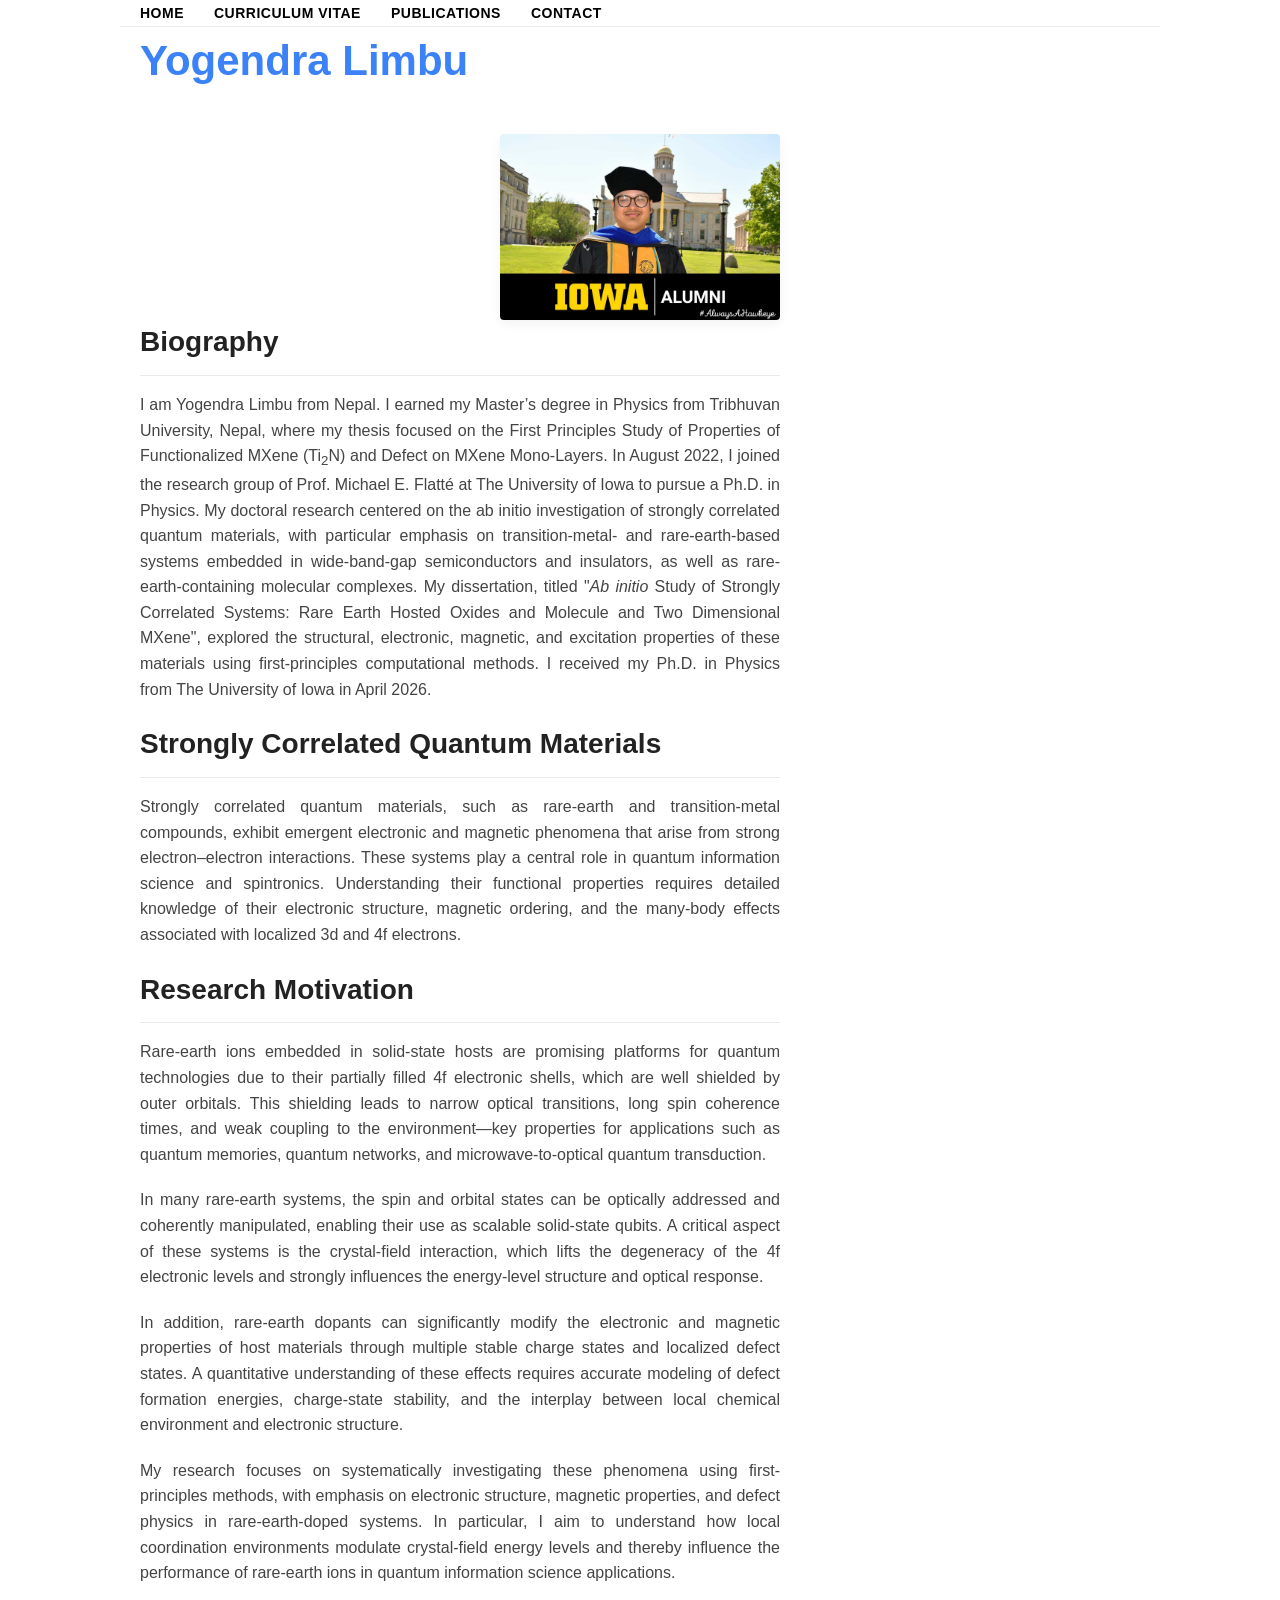
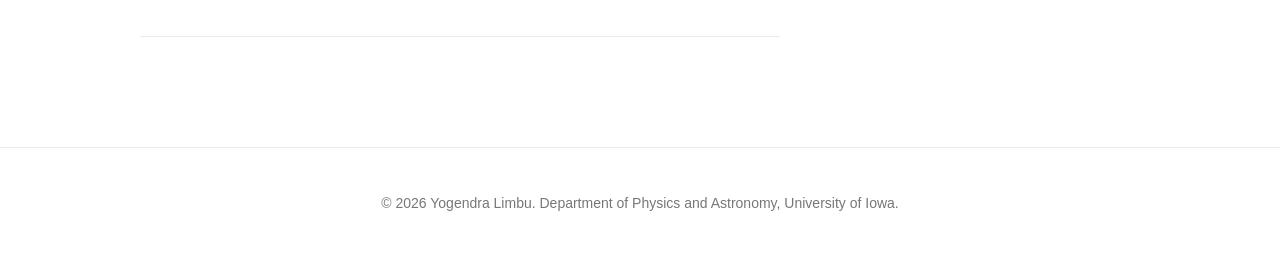
==== index.html @ ec45ef34 "Update index.html" ====
<!DOCTYPE html>
<html lang="en">
<head>
    <meta charset="UTF-8">
    <meta name="viewport" content="width=device-width, initial-scale=1.0">
    <title>Yogendra Limbu | Home</title>
    <style>
        /* Base Styles */
        body {
            font-family: -apple-system, BlinkMacSystemFont, "Segoe UI", Roboto, Helvetica, Arial, sans-serif;
            color: #333333;
            line-height: 1.6;
            margin: 0;
            padding: 0;
            background-color: #ffffff;
        }

        .container {
            max-width: 1000px;
            margin: 0 auto;
            padding: 0 20px;
        }

        /* Navigation Bar */
        nav {
            padding: 30px 0;
            border-bottom: 1px solid #eaeaea;
        }

        nav ul {
            list-style: none;
            padding: 0;
            margin: 0;
            display: flex;
            gap: 30px;
        }

        nav ul li a {
            text-decoration: none;
            color: #000000;
            font-weight: 700;
            font-size: 14px;
            text-transform: uppercase;
            letter-spacing: 0.5px;
        }

        nav ul li a:hover {
            color: #3b82f6;
        }

        /* Main Content Grid */
        main {
            padding: 50px 0;
        }

        .name-heading {
            font-size: 42px;
            color: #3b82f6;
            margin-top: 0;
            margin-bottom: 40px;
            font-weight: 700;
        }

        .profile-section {
            display: grid;
            grid-template-columns: 2fr 1fr;
            gap: 40px;
            align-items: start;
        }

        @media (max-width: 768px) {
            .profile-section {
                grid-template-columns: 1fr;
            }
            .photo-container {
                order: -1; /* Puts photo on top on mobile devices */
            }
        }

        .bio-container h2 {
            font-size: 28px;
            color: #222222;
            margin-top: 0;
            margin-bottom: 15px;
            border-bottom: 1px solid #eaeaea;
            padding-bottom: 10px;
        }

        .bio-text p {
            margin-bottom: 20px;
            font-size: 16px;
            color: #444444;
            text-align: justify;
        }

        /* Photo Styles */
        .photo-container img {
            width: 100%;
            max-width: 280px;
            height: auto;
            border-radius: 4px;
            box-shadow: 0 4px 12px rgba(0,0,0,0.05);
            display: block;
            margin: 0 auto;
        }

        /* Quick Links / Buttons */
        .cta-buttons {
            margin-top: 30px;
            display: flex;
            gap: 15px;
            flex-wrap: wrap;
        }

        .btn {
            display: inline-block;
            padding: 10px 20px;
            background-color: #3b82f6;
            color: #ffffff;
            text-decoration: none;
            border-radius: 4px;
            font-weight: 600;
            font-size: 14px;
            transition: background-color 0.2s;
        }

        .btn:hover {
            background-color: #2563eb;
        }

        .btn-secondary {
            background-color: #f3f4f6;
            color: #1f2937;
        }

        .btn-secondary:hover {
            background-color: #e5e7eb;
        }

        /* Bottom Sections Grid */
        .extra-sections {
            display: grid;
            grid-template-columns: 1fr 1fr;
            gap: 40px;
            margin-top: 50px;
            padding-top: 30px;
            border-top: 1px solid #eaeaea;
        }

        @media (max-width: 768px) {
            .extra-sections {
                grid-template-columns: 1fr;
            }
        }

        .section-title {
            font-size: 22px;
            color: #222222;
            margin-top: 0;
            margin-bottom: 15px;
        }

        /* Bullet lists */
        .interests-list {
            padding-left: 20px;
            margin: 0;
        }

        .interests-list li {
            margin-bottom: 10px;
            color: #444444;
        }

        /* News List */
        .news-list {
            list-style: none;
            padding: 0;
            margin: 0;
        }

        .news-item {
            margin-bottom: 15px;
            font-size: 15px;
            color: #444444;
        }

        .news-date {
            font-weight: 700;
            color: #3b82f6;
            margin-right: 8px;
        }

        /* Footer */
        footer {
            margin-top: 80px;
            padding: 30px 0;
            border-top: 1px solid #eaeaea;
            text-align: center;
            font-size: 14px;
            color: #777777;
        }
    </style>
</head>
<body>

    <nav class="container">
        <ul>
            <li><a href="index.html">Home</a></li>
            <li><a href="CV.html">Curriculum Vitae</a></li>
            <li><a href="publications.html">Publications</a></li>
            <li><a href="contact.html">Contact</a></li>
        </ul>
    </nav>

    <main class="container">
        
        <h1 class="name-heading">Yogendra Limbu</h1>

            </div>

            <div class="photo-container">
                <img src="profile.jpg" alt="Yogendra Limbu">
            </div>

        </div>
        
        
        <div class="profile-section">
            
        <div class="bio-container">
        <h2>Biography</h2>
        <div class="bio-text">
        <p> I am Yogendra Limbu from Nepal. I earned my Master’s degree in Physics from Tribhuvan University, Nepal, 
            where my thesis focused on the First Principles Study of Properties of Functionalized MXene (Ti<sub>2</sub>N) 
            and Defect on MXene Mono-Layers. 
            In August 2022, I joined the research group of Prof. Michael E. Flatté at The University of Iowa to pursue 
            a Ph.D. in Physics. My doctoral research centered on the ab initio investigation of strongly correlated
            quantum materials, with particular emphasis on transition-metal- and rare-earth-based systems embedded
            in wide-band-gap semiconductors and insulators, as well as rare-earth-containing molecular complexes. 
            My dissertation, titled "<i>Ab initio</i> Study of Strongly Correlated Systems: Rare Earth Hosted Oxides and Molecule
            and Two Dimensional MXene", explored the structural, electronic, magnetic, and excitation properties of 
            these materials using first-principles computational methods.
            I received my Ph.D. in Physics from The University of Iowa in April 2026.</p>
  <h2>Strongly Correlated Quantum Materials</h2>
  <div class="bio-text">
    <p>
        Strongly correlated quantum materials, such as rare-earth and transition-metal compounds, exhibit
        emergent electronic and magnetic phenomena that arise from strong electron–electron interactions. These systems
        play a central role in quantum information science and spintronics. Understanding their functional properties
        requires detailed knowledge of their electronic structure, magnetic ordering, and the many-body effects associated
        with localized 3d and 4f electrons.
    </p>
</div>

<h2>Research Motivation</h2>
<div class="bio-text">
    <p>
        Rare-earth ions embedded in solid-state hosts are promising platforms for quantum technologies due to their
        partially filled 4f electronic shells, which are well shielded by outer orbitals. This shielding leads to
        narrow optical transitions, long spin coherence times, and weak coupling to the environment—key properties for
        applications such as quantum memories, quantum networks, and microwave-to-optical quantum transduction.
    </p>

    <p>
        In many rare-earth systems, the spin and orbital states can be optically addressed and coherently manipulated,
        enabling their use as scalable solid-state qubits. A critical aspect of these systems is the crystal-field
        interaction, which lifts the degeneracy of the 4f electronic levels and strongly influences the energy-level
        structure and optical response.
    </p>

    <p>
        In addition, rare-earth dopants can significantly modify the electronic and magnetic properties of host materials
        through multiple stable charge states and localized defect states. A quantitative understanding of these effects
        requires accurate modeling of defect formation energies, charge-state stability, and the interplay between
        local chemical environment and electronic structure.
    </p>

    <p>
        My research focuses on systematically investigating these phenomena using first-principles methods, with emphasis
        on electronic structure, magnetic properties, and defect physics in rare-earth-doped systems. In particular, I aim
        to understand how local coordination environments modulate crystal-field energy levels and thereby influence the 
        performance of rare-earth ions in quantum information science applications.
    </p>
</div>
                   


        <div class="extra-sections">
       

        </div>

    </main>

    <footer>
        <div class="container">
            <p>&copy; 2026 Yogendra Limbu. Department of Physics and Astronomy, University of Iowa.</p>
        </div>
    </footer>

</body>
</html>
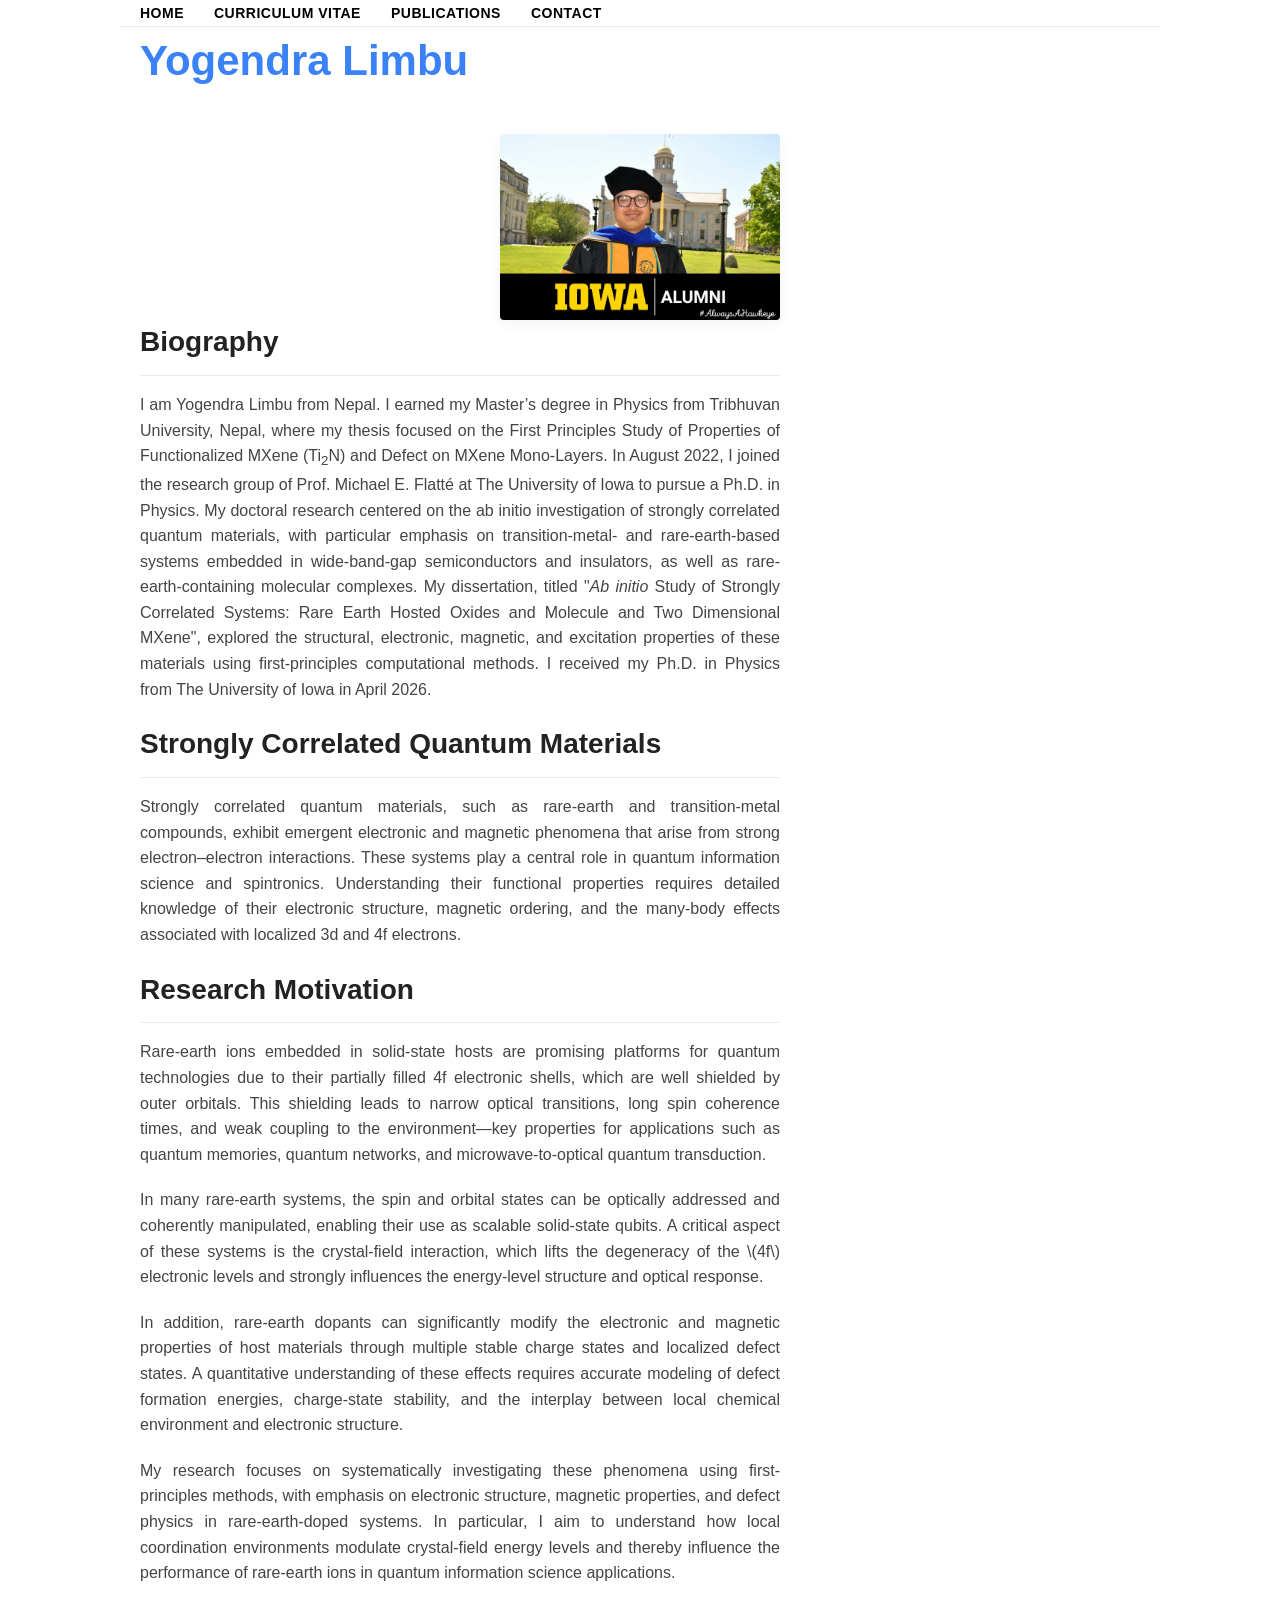
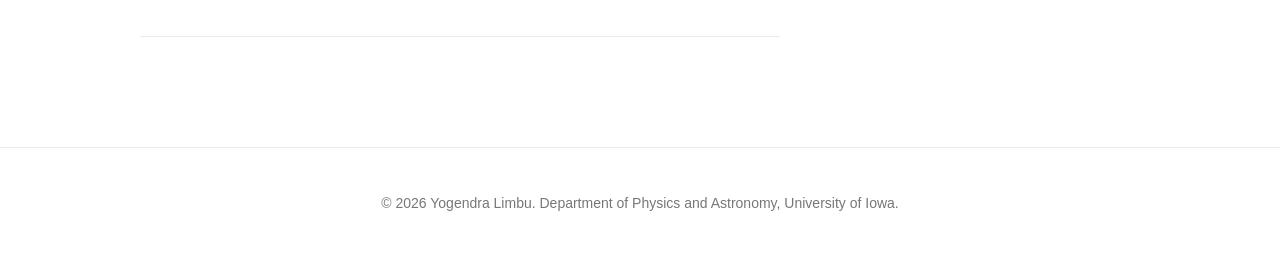
==== commit eefde85e: "Update index.html" ====
--- a/index.html
+++ b/index.html
@@ -264,7 +264,7 @@
     <p>
         In many rare-earth systems, the spin and orbital states can be optically addressed and coherently manipulated,
         enabling their use as scalable solid-state qubits. A critical aspect of these systems is the crystal-field
-        interaction, which lifts the degeneracy of the 4f electronic levels and strongly influences the energy-level
+        interaction, which lifts the degeneracy of the \(4f\) electronic levels and strongly influences the energy-level
         structure and optical response.
     </p>
 
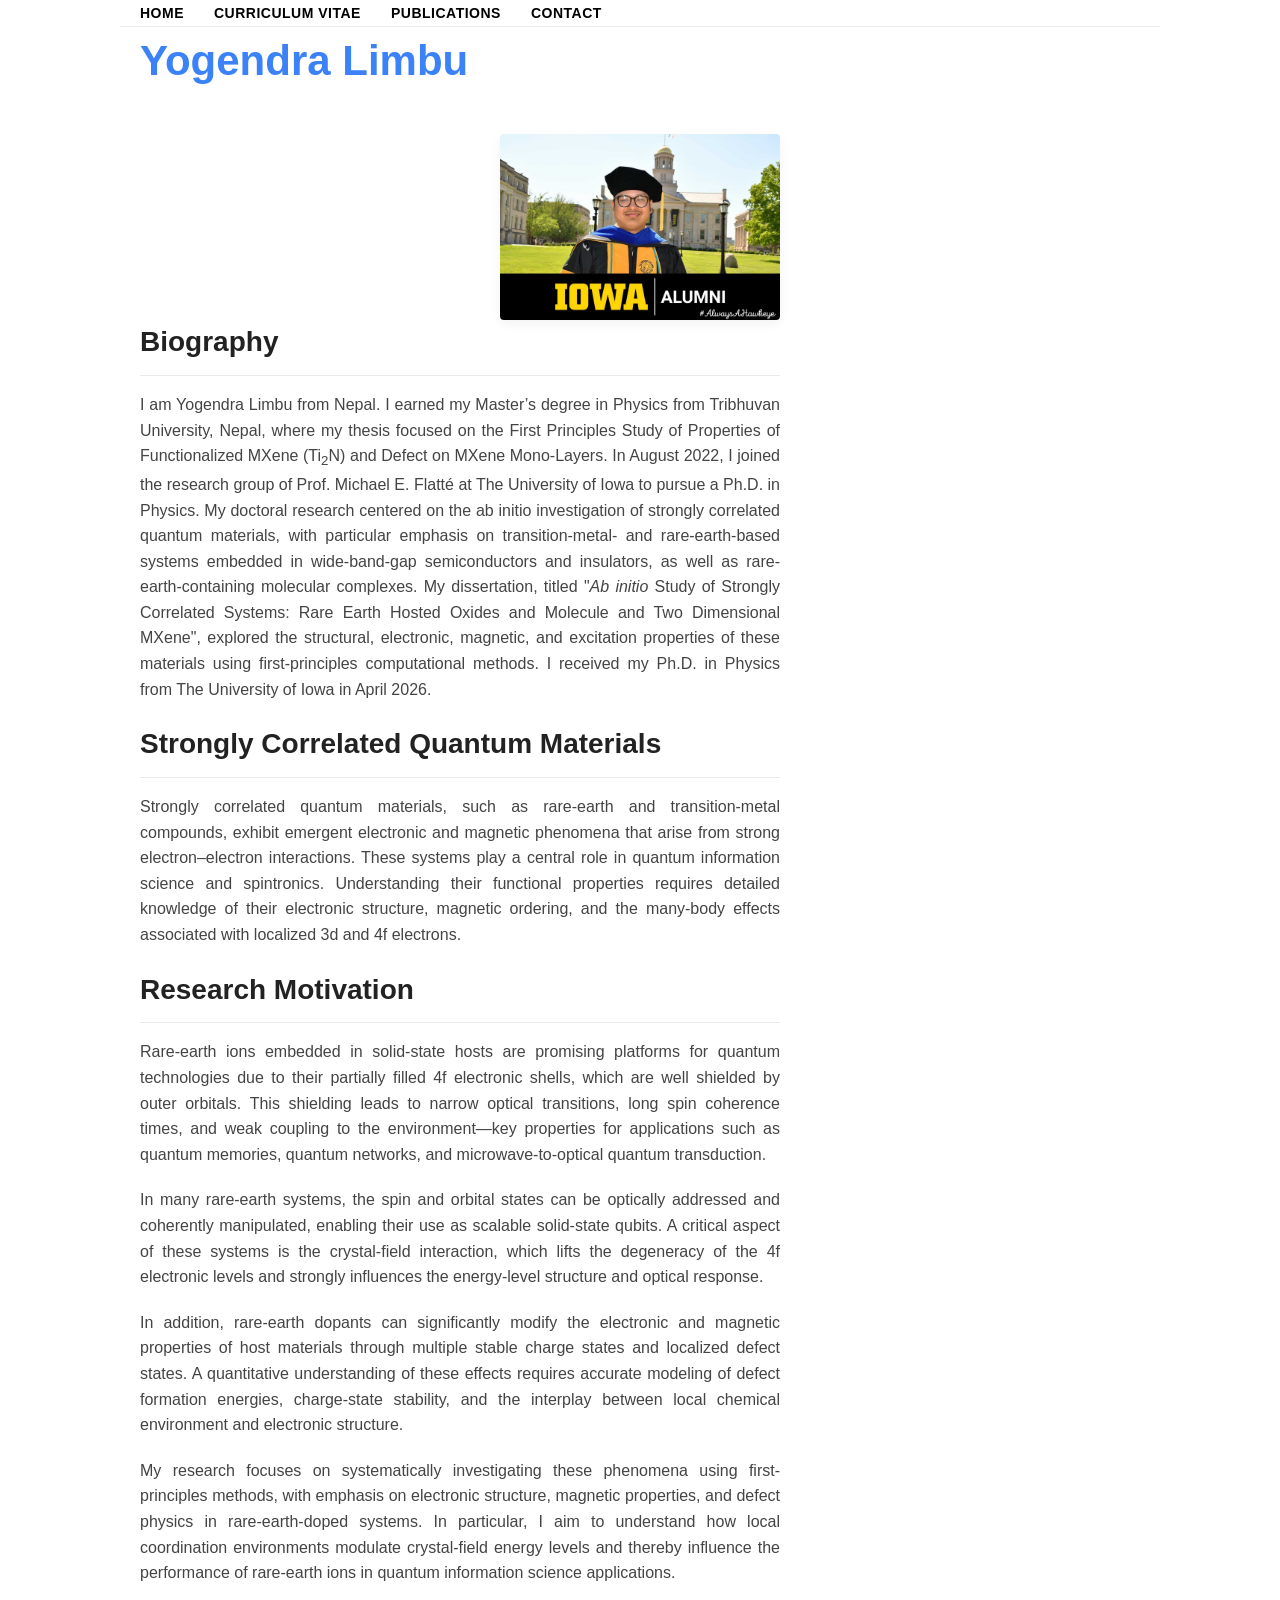
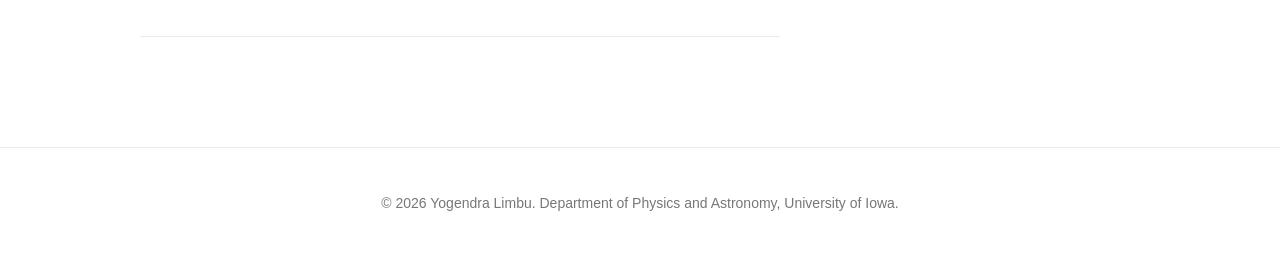
==== commit fefcdcd6: "Update index.html" ====
--- a/index.html
+++ b/index.html
@@ -264,7 +264,7 @@
     <p>
         In many rare-earth systems, the spin and orbital states can be optically addressed and coherently manipulated,
         enabling their use as scalable solid-state qubits. A critical aspect of these systems is the crystal-field
-        interaction, which lifts the degeneracy of the \(4f\) electronic levels and strongly influences the energy-level
+        interaction, which lifts the degeneracy of the 4f electronic levels and strongly influences the energy-level
         structure and optical response.
     </p>
 
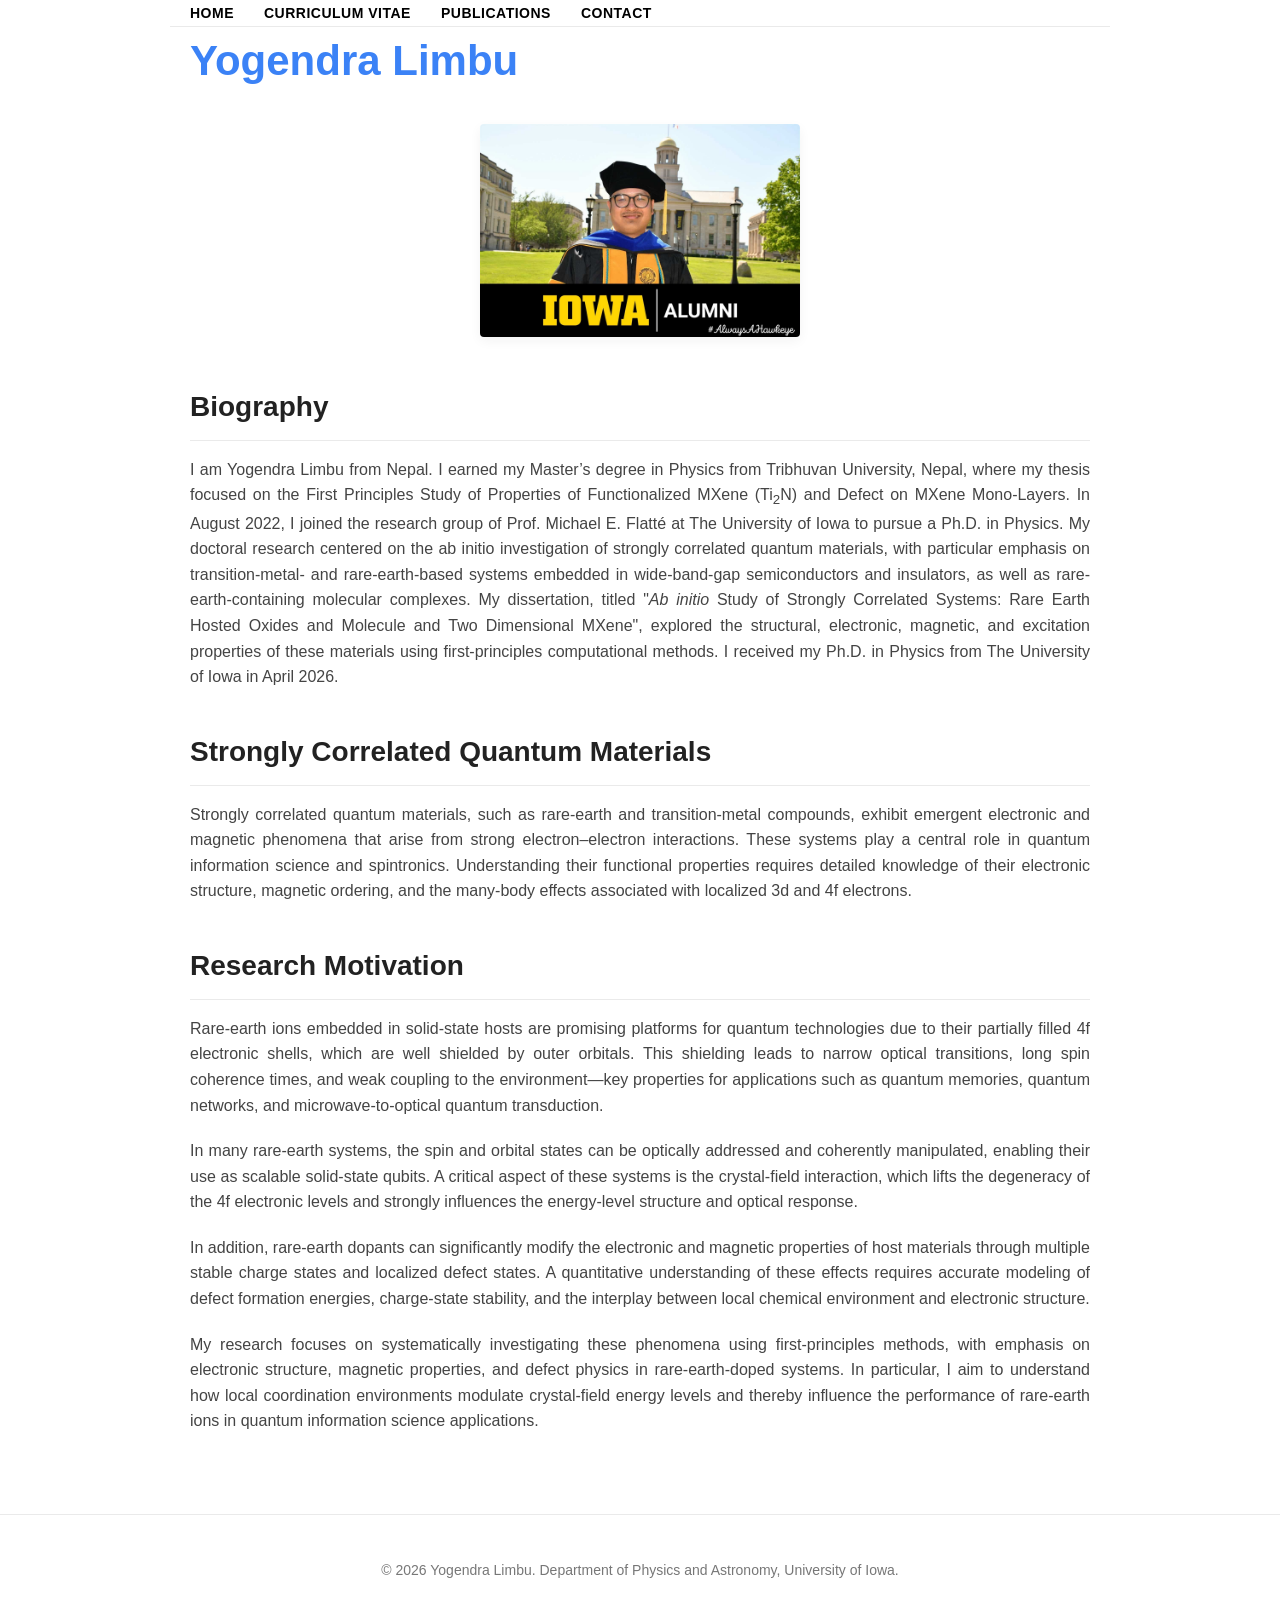
==== commit ec9eb7d9: "Update index.html" ====
--- a/index.html
+++ b/index.html
@@ -16,7 +16,7 @@
         }
 
         .container {
-            max-width: 1000px;
+            max-width: 900px; /* Reduced slightly for optimal readability of full-width academic text */
             margin: 0 auto;
             padding: 0 20px;
         }
@@ -48,7 +48,7 @@
             color: #3b82f6;
         }
 
-        /* Main Content Grid */
+        /* Main Content Layout */
         main {
             padding: 50px 0;
         }
@@ -57,30 +57,31 @@
             font-size: 42px;
             color: #3b82f6;
             margin-top: 0;
-            margin-bottom: 40px;
+            margin-bottom: 30px;
             font-weight: 700;
+            text-align: left;
         }
 
-        .profile-section {
-            display: grid;
-            grid-template-columns: 2fr 1fr;
-            gap: 40px;
-            align-items: start;
+        /* Center the photo container below the name */
+        .photo-container {
+            margin-bottom: 40px;
+            text-align: center;
         }
 
-        @media (max-width: 768px) {
-            .profile-section {
-                grid-template-columns: 1fr;
-            }
-            .photo-container {
-                order: -1; /* Puts photo on top on mobile devices */
-            }
+        .photo-container img {
+            width: 100%;
+            max-width: 320px; /* Slightly adjusted to look great centered */
+            height: auto;
+            border-radius: 4px;
+            box-shadow: 0 4px 12px rgba(0,0,0,0.05);
+            display: inline-block;
         }
 
-        .bio-container h2 {
+        /* Full-width content sections */
+        .content-section h2 {
             font-size: 28px;
             color: #222222;
-            margin-top: 0;
+            margin-top: 40px;
             margin-bottom: 15px;
             border-bottom: 1px solid #eaeaea;
             padding-bottom: 10px;
@@ -91,103 +92,6 @@
             font-size: 16px;
             color: #444444;
             text-align: justify;
-        }
-
-        /* Photo Styles */
-        .photo-container img {
-            width: 100%;
-            max-width: 280px;
-            height: auto;
-            border-radius: 4px;
-            box-shadow: 0 4px 12px rgba(0,0,0,0.05);
-            display: block;
-            margin: 0 auto;
-        }
-
-        /* Quick Links / Buttons */
-        .cta-buttons {
-            margin-top: 30px;
-            display: flex;
-            gap: 15px;
-            flex-wrap: wrap;
-        }
-
-        .btn {
-            display: inline-block;
-            padding: 10px 20px;
-            background-color: #3b82f6;
-            color: #ffffff;
-            text-decoration: none;
-            border-radius: 4px;
-            font-weight: 600;
-            font-size: 14px;
-            transition: background-color 0.2s;
-        }
-
-        .btn:hover {
-            background-color: #2563eb;
-        }
-
-        .btn-secondary {
-            background-color: #f3f4f6;
-            color: #1f2937;
-        }
-
-        .btn-secondary:hover {
-            background-color: #e5e7eb;
-        }
-
-        /* Bottom Sections Grid */
-        .extra-sections {
-            display: grid;
-            grid-template-columns: 1fr 1fr;
-            gap: 40px;
-            margin-top: 50px;
-            padding-top: 30px;
-            border-top: 1px solid #eaeaea;
-        }
-
-        @media (max-width: 768px) {
-            .extra-sections {
-                grid-template-columns: 1fr;
-            }
-        }
-
-        .section-title {
-            font-size: 22px;
-            color: #222222;
-            margin-top: 0;
-            margin-bottom: 15px;
-        }
-
-        /* Bullet lists */
-        .interests-list {
-            padding-left: 20px;
-            margin: 0;
-        }
-
-        .interests-list li {
-            margin-bottom: 10px;
-            color: #444444;
-        }
-
-        /* News List */
-        .news-list {
-            list-style: none;
-            padding: 0;
-            margin: 0;
-        }
-
-        .news-item {
-            margin-bottom: 15px;
-            font-size: 15px;
-            color: #444444;
-        }
-
-        .news-date {
-            font-weight: 700;
-            color: #3b82f6;
-            margin-right: 8px;
         }
 
         /* Footer */
@@ -216,78 +120,65 @@
         
         <h1 class="name-heading">Yogendra Limbu</h1>
 
+        <div class="photo-container">
+            <img src="profile.jpg" alt="Yogendra Limbu">
+        </div>
+        
+        <div class="content-section">
+            <h2>Biography</h2>
+            <div class="bio-text">
+                <p>I am Yogendra Limbu from Nepal. I earned my Master’s degree in Physics from Tribhuvan University, Nepal, 
+                where my thesis focused on the First Principles Study of Properties of Functionalized MXene (Ti<sub>2</sub>N) 
+                and Defect on MXene Mono-Layers. In August 2022, I joined the research group of Prof. Michael E. Flatté at The University of Iowa to pursue 
+                a Ph.D. in Physics. My doctoral research centered on the ab initio investigation of strongly correlated
+                quantum materials, with particular emphasis on transition-metal- and rare-earth-based systems embedded
+                in wide-band-gap semiconductors and insulators, as well as rare-earth-containing molecular complexes. 
+                My dissertation, titled "<i>Ab initio</i> Study of Strongly Correlated Systems: Rare Earth Hosted Oxides and Molecule
+                and Two Dimensional MXene", explored the structural, electronic, magnetic, and excitation properties of 
+                these materials using first-principles computational methods. I received my Ph.D. in Physics from The University of Iowa in April 2026.</p>
             </div>
 
-            <div class="photo-container">
-                <img src="profile.jpg" alt="Yogendra Limbu">
+            <h2>Strongly Correlated Quantum Materials</h2>
+            <div class="bio-text">
+                <p>
+                    Strongly correlated quantum materials, such as rare-earth and transition-metal compounds, exhibit
+                    emergent electronic and magnetic phenomena that arise from strong electron–electron interactions. These systems
+                    play a central role in quantum information science and spintronics. Understanding their functional properties
+                    requires detailed knowledge of their electronic structure, magnetic ordering, and the many-body effects associated
+                    with localized 3d and 4f electrons.
+                </p>
             </div>
 
-        </div>
-        
-        
-        <div class="profile-section">
-            
-        <div class="bio-container">
-        <h2>Biography</h2>
-        <div class="bio-text">
-        <p> I am Yogendra Limbu from Nepal. I earned my Master’s degree in Physics from Tribhuvan University, Nepal, 
-            where my thesis focused on the First Principles Study of Properties of Functionalized MXene (Ti<sub>2</sub>N) 
-            and Defect on MXene Mono-Layers. 
-            In August 2022, I joined the research group of Prof. Michael E. Flatté at The University of Iowa to pursue 
-            a Ph.D. in Physics. My doctoral research centered on the ab initio investigation of strongly correlated
-            quantum materials, with particular emphasis on transition-metal- and rare-earth-based systems embedded
-            in wide-band-gap semiconductors and insulators, as well as rare-earth-containing molecular complexes. 
-            My dissertation, titled "<i>Ab initio</i> Study of Strongly Correlated Systems: Rare Earth Hosted Oxides and Molecule
-            and Two Dimensional MXene", explored the structural, electronic, magnetic, and excitation properties of 
-            these materials using first-principles computational methods.
-            I received my Ph.D. in Physics from The University of Iowa in April 2026.</p>
-  <h2>Strongly Correlated Quantum Materials</h2>
-  <div class="bio-text">
-    <p>
-        Strongly correlated quantum materials, such as rare-earth and transition-metal compounds, exhibit
-        emergent electronic and magnetic phenomena that arise from strong electron–electron interactions. These systems
-        play a central role in quantum information science and spintronics. Understanding their functional properties
-        requires detailed knowledge of their electronic structure, magnetic ordering, and the many-body effects associated
-        with localized 3d and 4f electrons.
-    </p>
-</div>
+            <h2>Research Motivation</h2>
+            <div class="bio-text">
+                <p>
+                    Rare-earth ions embedded in solid-state hosts are promising platforms for quantum technologies due to their
+                    partially filled 4f electronic shells, which are well shielded by outer orbitals. This shielding leads to
+                    narrow optical transitions, long spin coherence times, and weak coupling to the environment—key properties for
+                    applications such as quantum memories, quantum networks, and microwave-to-optical quantum transduction.
+                </p>
 
-<h2>Research Motivation</h2>
-<div class="bio-text">
-    <p>
-        Rare-earth ions embedded in solid-state hosts are promising platforms for quantum technologies due to their
-        partially filled 4f electronic shells, which are well shielded by outer orbitals. This shielding leads to
-        narrow optical transitions, long spin coherence times, and weak coupling to the environment—key properties for
-        applications such as quantum memories, quantum networks, and microwave-to-optical quantum transduction.
-    </p>
+                <p>
+                    In many rare-earth systems, the spin and orbital states can be optically addressed and coherently manipulated,
+                    enabling their use as scalable solid-state qubits. A critical aspect of these systems is the crystal-field
+                    interaction, which lifts the degeneracy of the 4f electronic levels and strongly influences the energy-level
+                    structure and optical response.
+                </p>
 
-    <p>
-        In many rare-earth systems, the spin and orbital states can be optically addressed and coherently manipulated,
-        enabling their use as scalable solid-state qubits. A critical aspect of these systems is the crystal-field
-        interaction, which lifts the degeneracy of the 4f electronic levels and strongly influences the energy-level
-        structure and optical response.
-    </p>
+                <p>
+                    In addition, rare-earth dopants can significantly modify the electronic and magnetic properties of host materials
+                    through multiple stable charge states and localized defect states. A quantitative understanding of these effects
+                    requires accurate modeling of defect formation energies, charge-state stability, and the interplay between
+                    local chemical environment and electronic structure.
+                </p>
 
-    <p>
-        In addition, rare-earth dopants can significantly modify the electronic and magnetic properties of host materials
-        through multiple stable charge states and localized defect states. A quantitative understanding of these effects
-        requires accurate modeling of defect formation energies, charge-state stability, and the interplay between
-        local chemical environment and electronic structure.
-    </p>
-
-    <p>
-        My research focuses on systematically investigating these phenomena using first-principles methods, with emphasis
-        on electronic structure, magnetic properties, and defect physics in rare-earth-doped systems. In particular, I aim
-        to understand how local coordination environments modulate crystal-field energy levels and thereby influence the 
-        performance of rare-earth ions in quantum information science applications.
-    </p>
-</div>
-                   
-
-
-        <div class="extra-sections">
-       
-
+                <p>
+                    My research focuses on systematically investigating these phenomena using first-principles methods, with emphasis
+                    on electronic structure, magnetic properties, and defect physics in rare-earth-doped systems. In particular, I aim
+                    to understand how local coordination environments modulate crystal-field energy levels and thereby influence the 
+                    performance of rare-earth ions in quantum information science applications.
+                </p>
+            </div>
         </div>
 
     </main>
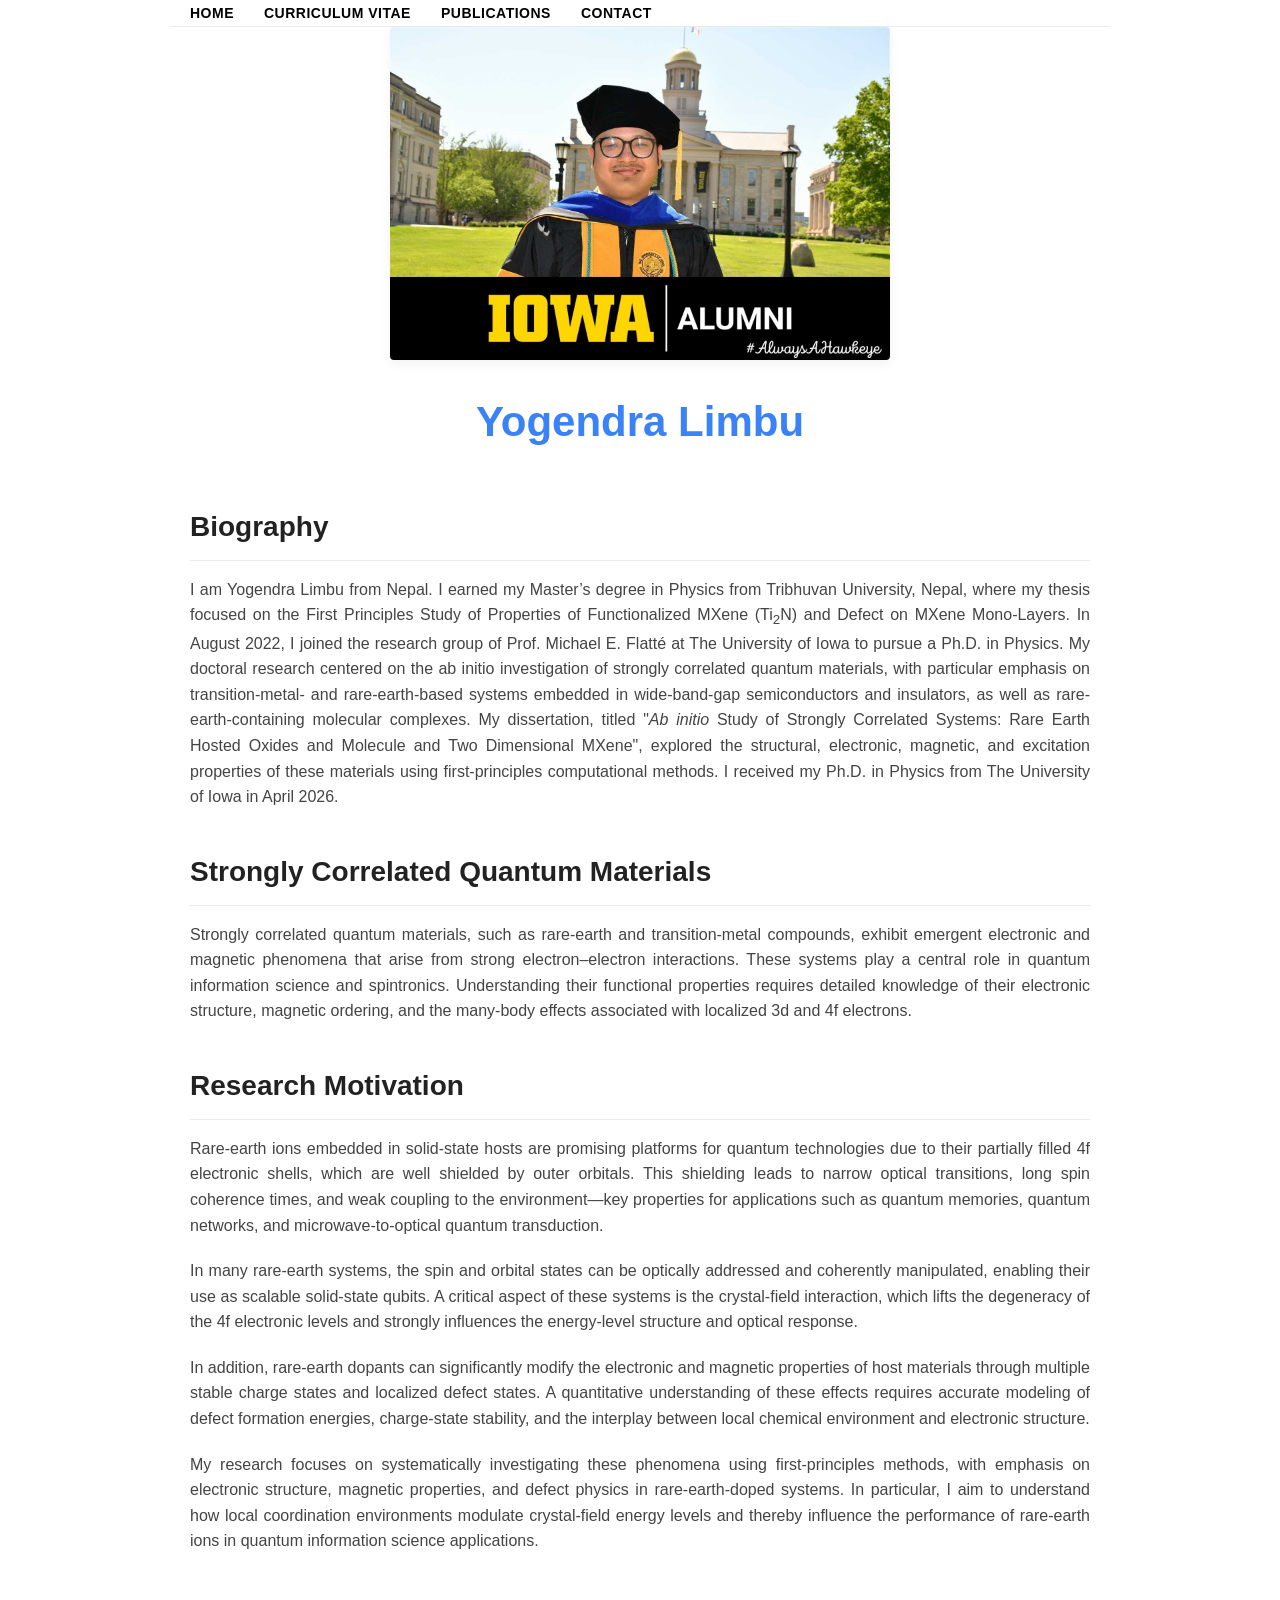
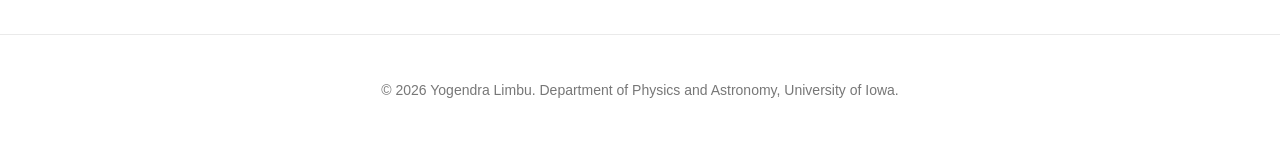
==== commit 3f0a5ed1: "Update index.html" ====
--- a/index.html
+++ b/index.html
@@ -16,7 +16,7 @@
         }
 
         .container {
-            max-width: 900px; /* Reduced slightly for optimal readability of full-width academic text */
+            max-width: 900px;
             margin: 0 auto;
             padding: 0 20px;
         }
@@ -53,28 +53,29 @@
             padding: 50px 0;
         }
 
-        .name-heading {
-            font-size: 42px;
-            color: #3b82f6;
-            margin-top: 0;
-            margin-bottom: 30px;
-            font-weight: 700;
-            text-align: left;
+        /* Combined Profile Header Container */
+        .profile-header {
+            text-align: center;
+            margin-bottom: 50px;
         }
 
-        /* Center the photo container below the name */
-        .photo-container {
-            margin-bottom: 40px;
-            text-align: center;
-        }
-
+        /* Enlarged Photo Styles */
         .photo-container img {
             width: 100%;
-            max-width: 320px; /* Slightly adjusted to look great centered */
+            max-width: 500px; /* Increased from 320px to 500px to make it quite large */
             height: auto;
             border-radius: 4px;
             box-shadow: 0 4px 12px rgba(0,0,0,0.05);
             display: inline-block;
+            margin-bottom: 20px; /* Space between photo and name below it */
+        }
+
+        /* Name Heading Centered Below Photo */
+        .name-heading {
+            font-size: 42px;
+            color: #3b82f6;
+            margin: 0;
+            font-weight: 700;
         }
 
         /* Full-width content sections */
@@ -118,10 +119,11 @@
 
     <main class="container">
         
-        <h1 class="name-heading">Yogendra Limbu</h1>
-
-        <div class="photo-container">
-            <img src="profile.jpg" alt="Yogendra Limbu">
+        <div class="profile-header">
+            <div class="photo-container">
+                <img src="profile.jpg" alt="Yogendra Limbu">
+            </div>
+            <h1 class="name-heading">Yogendra Limbu</h1>
         </div>
         
         <div class="content-section">
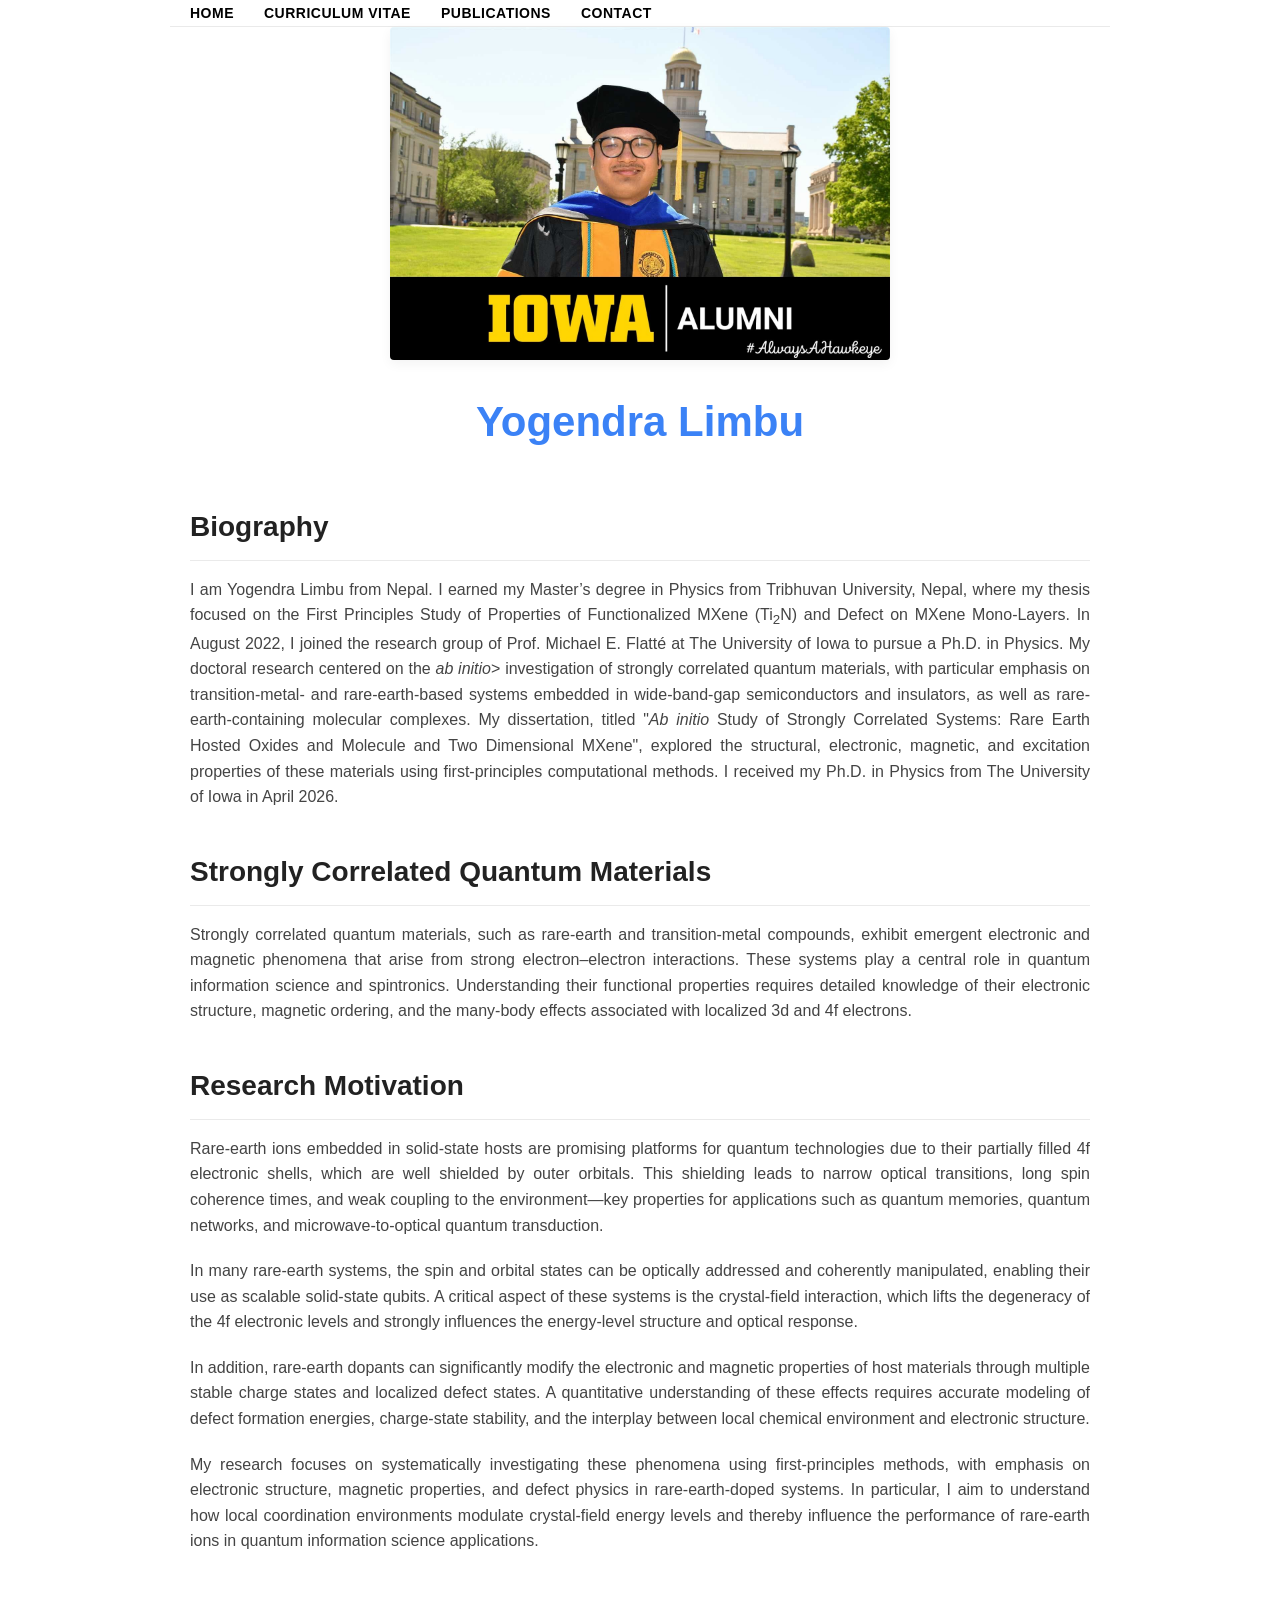
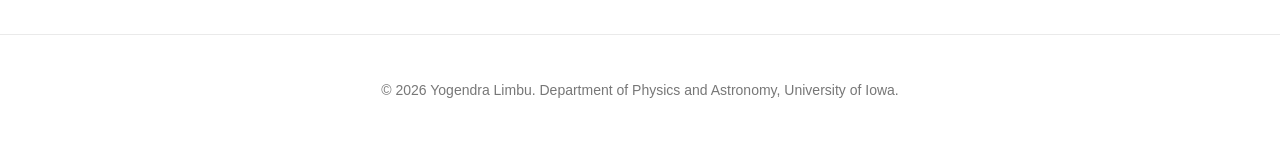
==== commit fe0a72e2: "Update index.html" ====
--- a/index.html
+++ b/index.html
@@ -132,7 +132,7 @@
                 <p>I am Yogendra Limbu from Nepal. I earned my Master’s degree in Physics from Tribhuvan University, Nepal, 
                 where my thesis focused on the First Principles Study of Properties of Functionalized MXene (Ti<sub>2</sub>N) 
                 and Defect on MXene Mono-Layers. In August 2022, I joined the research group of Prof. Michael E. Flatté at The University of Iowa to pursue 
-                a Ph.D. in Physics. My doctoral research centered on the ab initio investigation of strongly correlated
+                a Ph.D. in Physics. My doctoral research centered on the <i>ab initio</i>> investigation of strongly correlated
                 quantum materials, with particular emphasis on transition-metal- and rare-earth-based systems embedded
                 in wide-band-gap semiconductors and insulators, as well as rare-earth-containing molecular complexes. 
                 My dissertation, titled "<i>Ab initio</i> Study of Strongly Correlated Systems: Rare Earth Hosted Oxides and Molecule
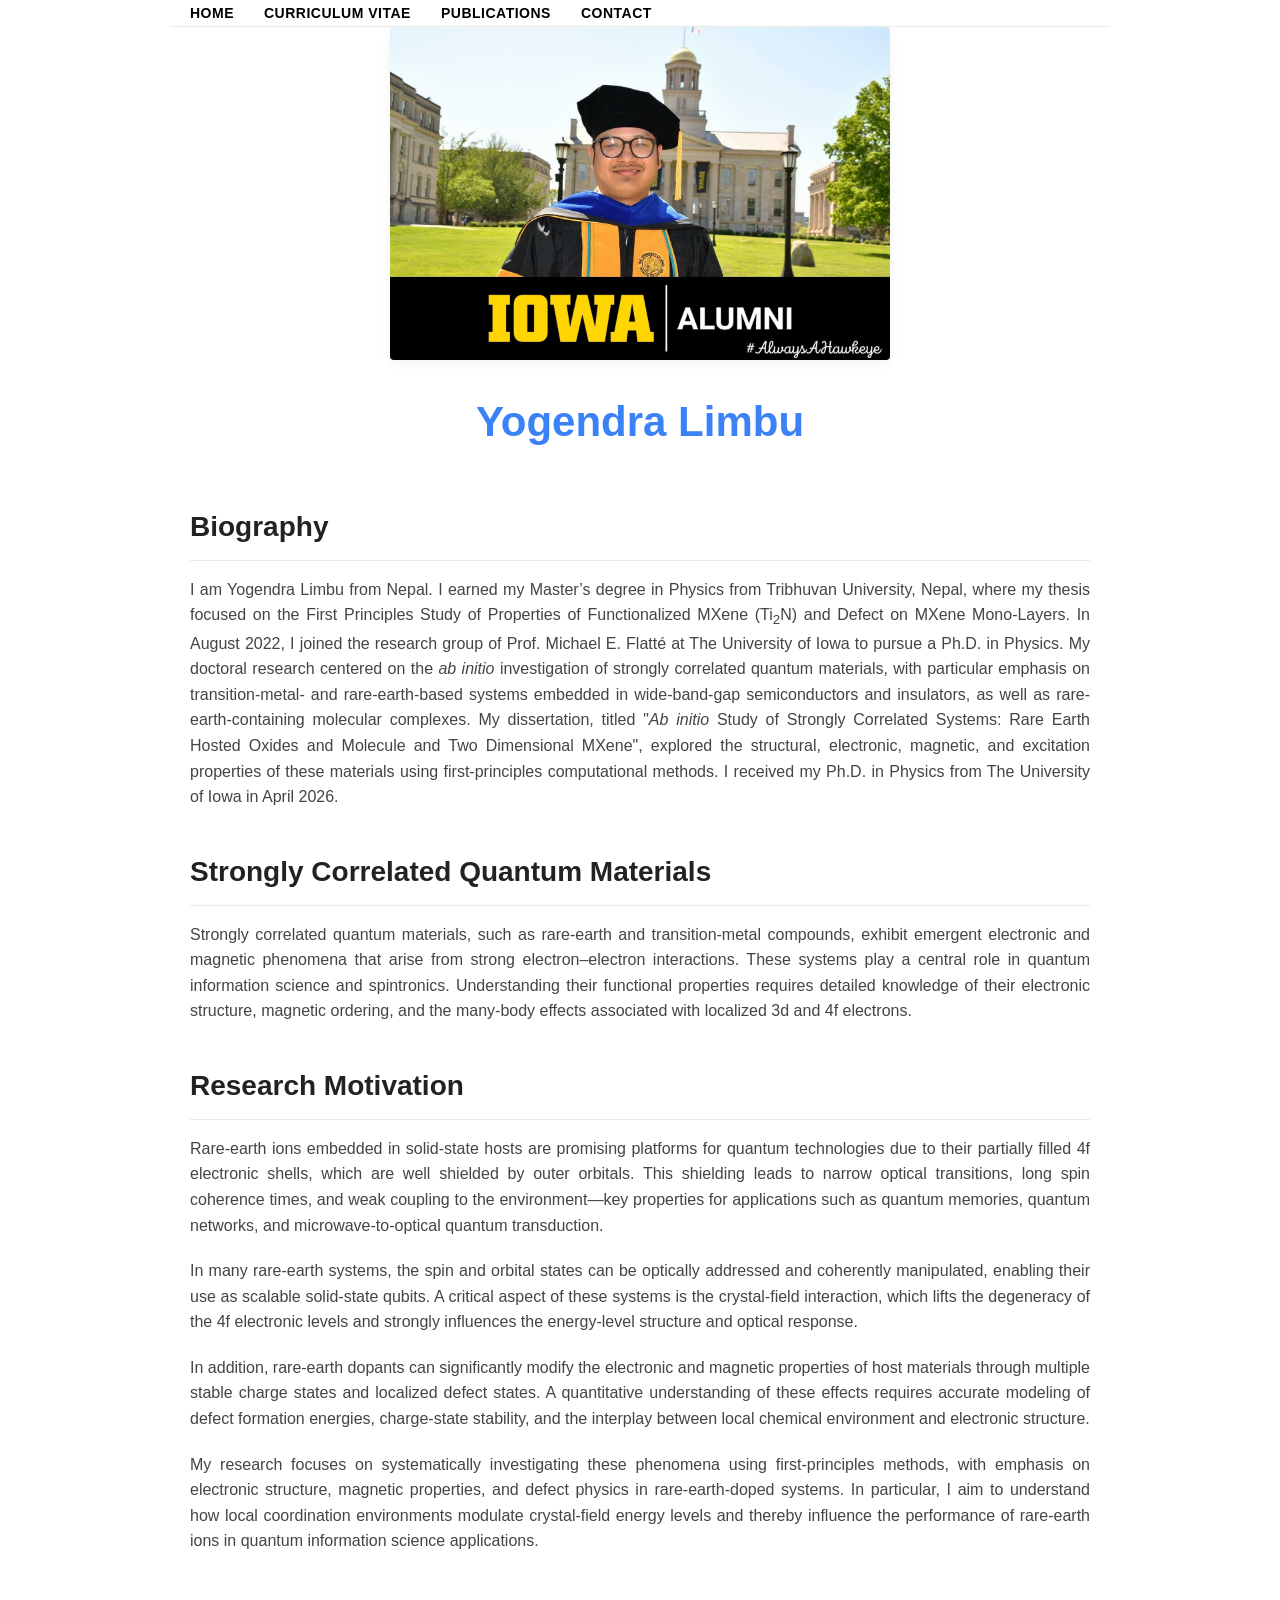
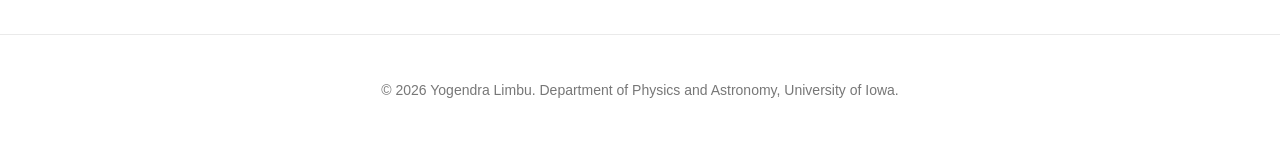
==== commit 68bd3e08: "Update index.html" ====
--- a/index.html
+++ b/index.html
@@ -132,7 +132,7 @@
                 <p>I am Yogendra Limbu from Nepal. I earned my Master’s degree in Physics from Tribhuvan University, Nepal, 
                 where my thesis focused on the First Principles Study of Properties of Functionalized MXene (Ti<sub>2</sub>N) 
                 and Defect on MXene Mono-Layers. In August 2022, I joined the research group of Prof. Michael E. Flatté at The University of Iowa to pursue 
-                a Ph.D. in Physics. My doctoral research centered on the <i>ab initio</i>> investigation of strongly correlated
+                a Ph.D. in Physics. My doctoral research centered on the <i>ab initio</i> investigation of strongly correlated
                 quantum materials, with particular emphasis on transition-metal- and rare-earth-based systems embedded
                 in wide-band-gap semiconductors and insulators, as well as rare-earth-containing molecular complexes. 
                 My dissertation, titled "<i>Ab initio</i> Study of Strongly Correlated Systems: Rare Earth Hosted Oxides and Molecule
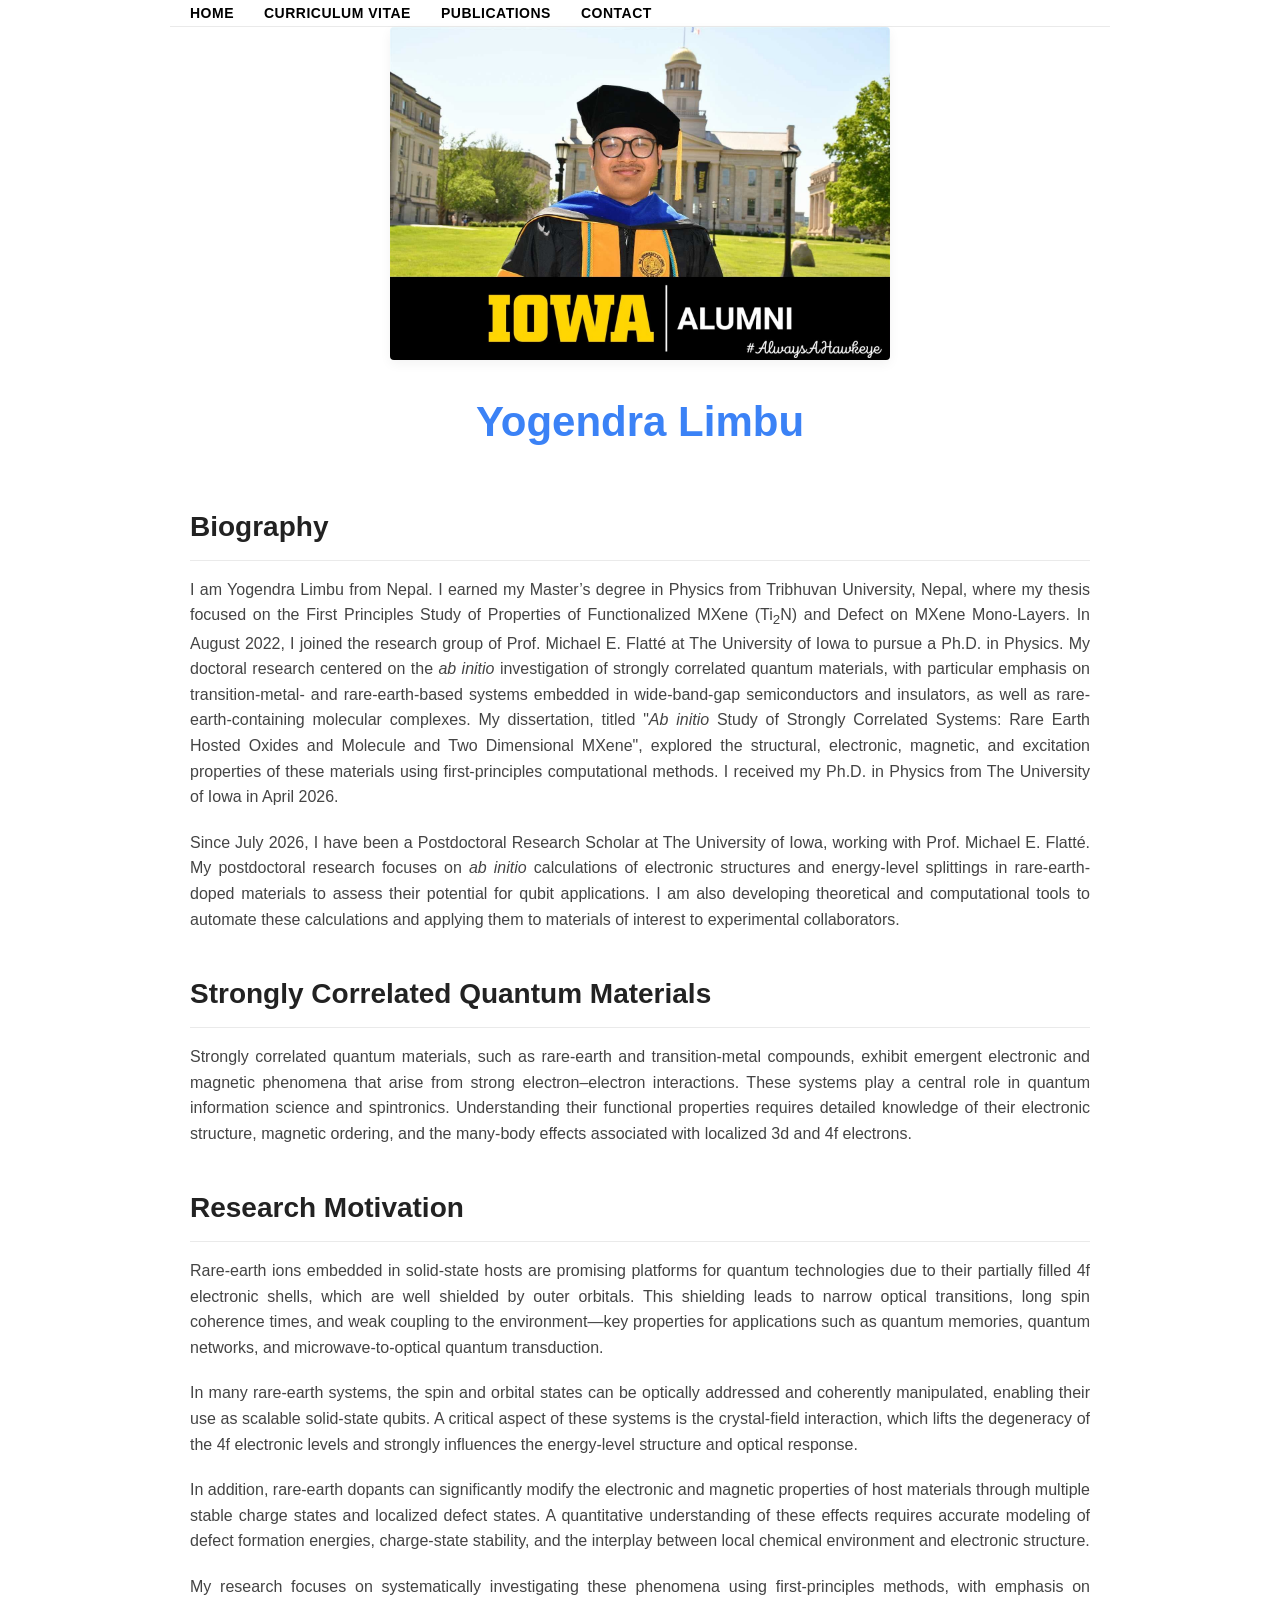
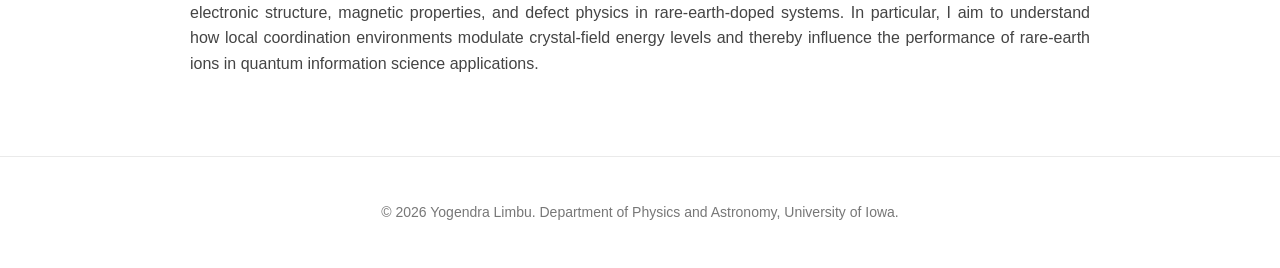
==== commit c7f8efc6: "Update index.html" ====
--- a/index.html
+++ b/index.html
@@ -138,6 +138,16 @@
                 My dissertation, titled "<i>Ab initio</i> Study of Strongly Correlated Systems: Rare Earth Hosted Oxides and Molecule
                 and Two Dimensional MXene", explored the structural, electronic, magnetic, and excitation properties of 
                 these materials using first-principles computational methods. I received my Ph.D. in Physics from The University of Iowa in April 2026.</p>
+
+                <p>
+     Since July 2026, I have been a Postdoctoral Research Scholar at The University
+    of Iowa, working with Prof. Michael E. Flatté. My postdoctoral research focuses
+    on <i>ab initio</i> calculations of electronic structures and energy-level
+    splittings in rare-earth-doped materials to assess their potential for qubit
+    applications. I am also developing theoretical and computational tools to
+    automate these calculations and applying them to materials of interest to
+    experimental collaborators.
+   </p>
             </div>
 
             <h2>Strongly Correlated Quantum Materials</h2>
